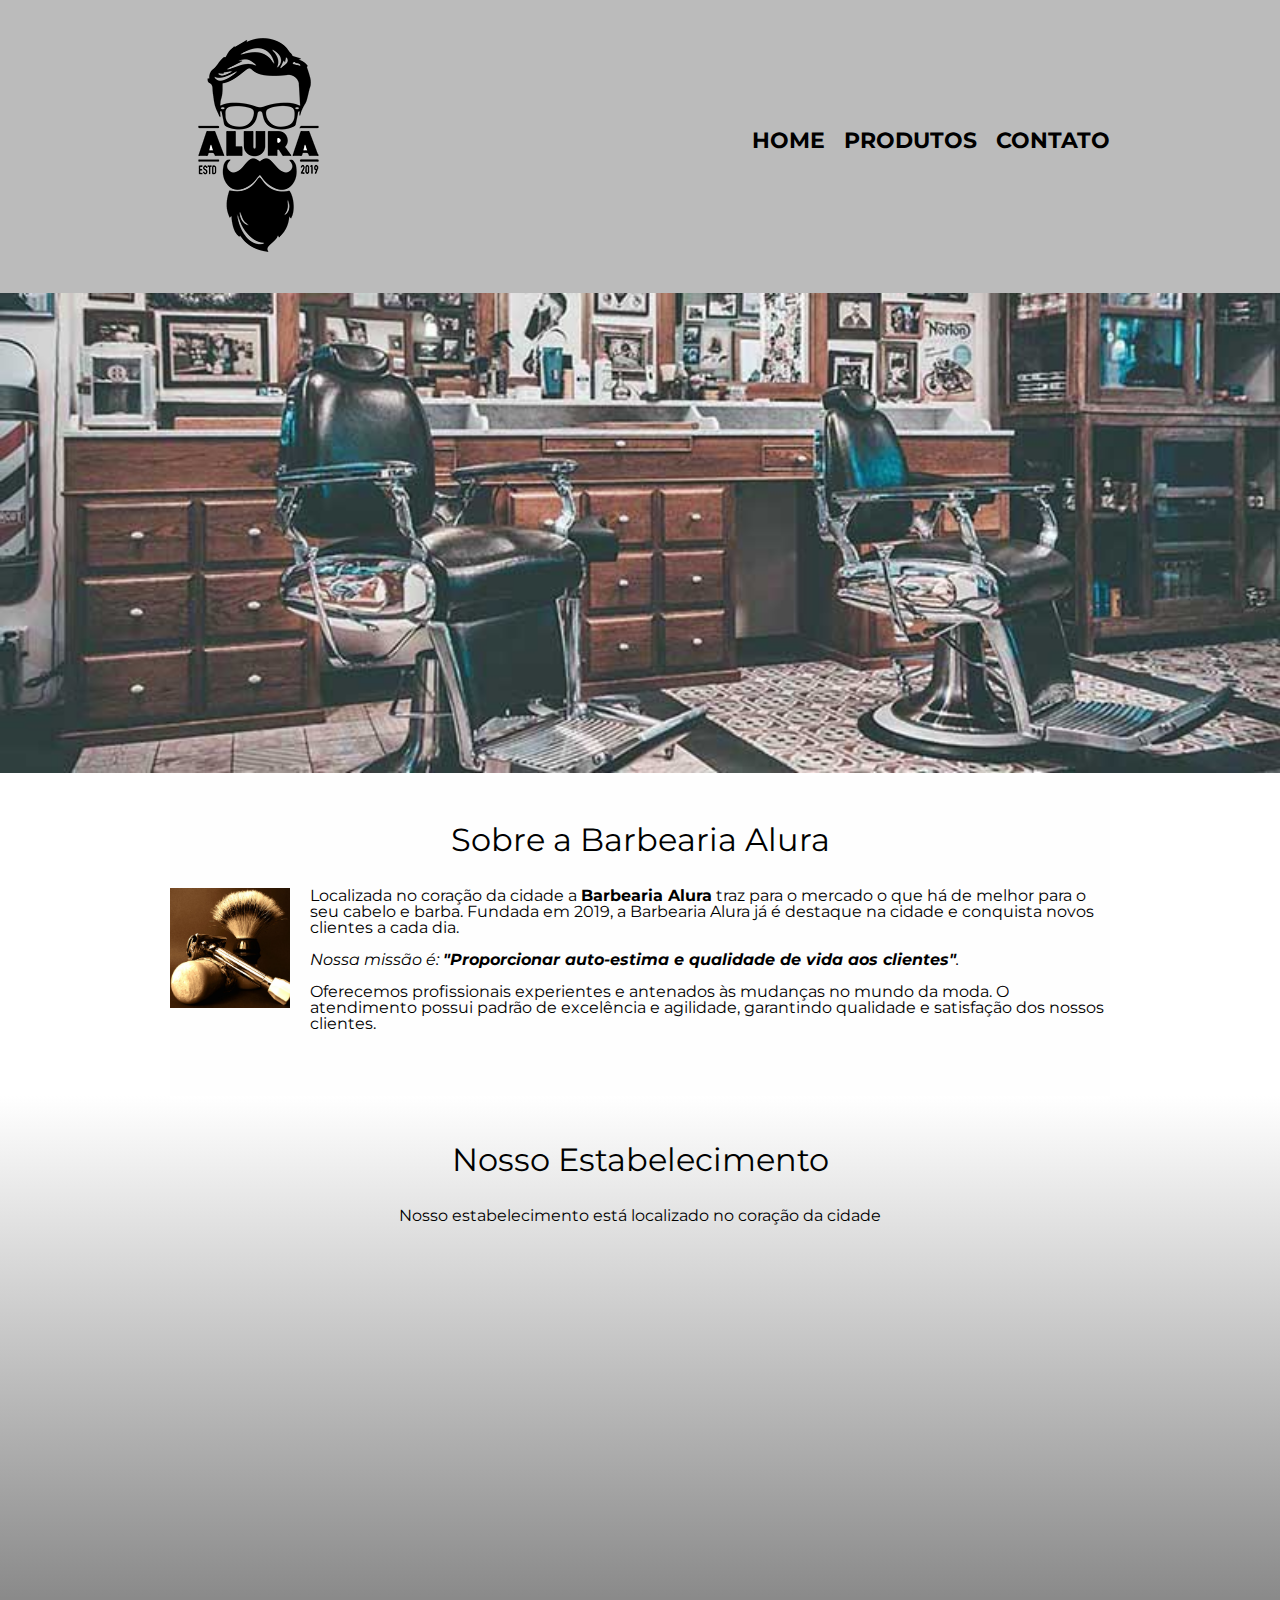
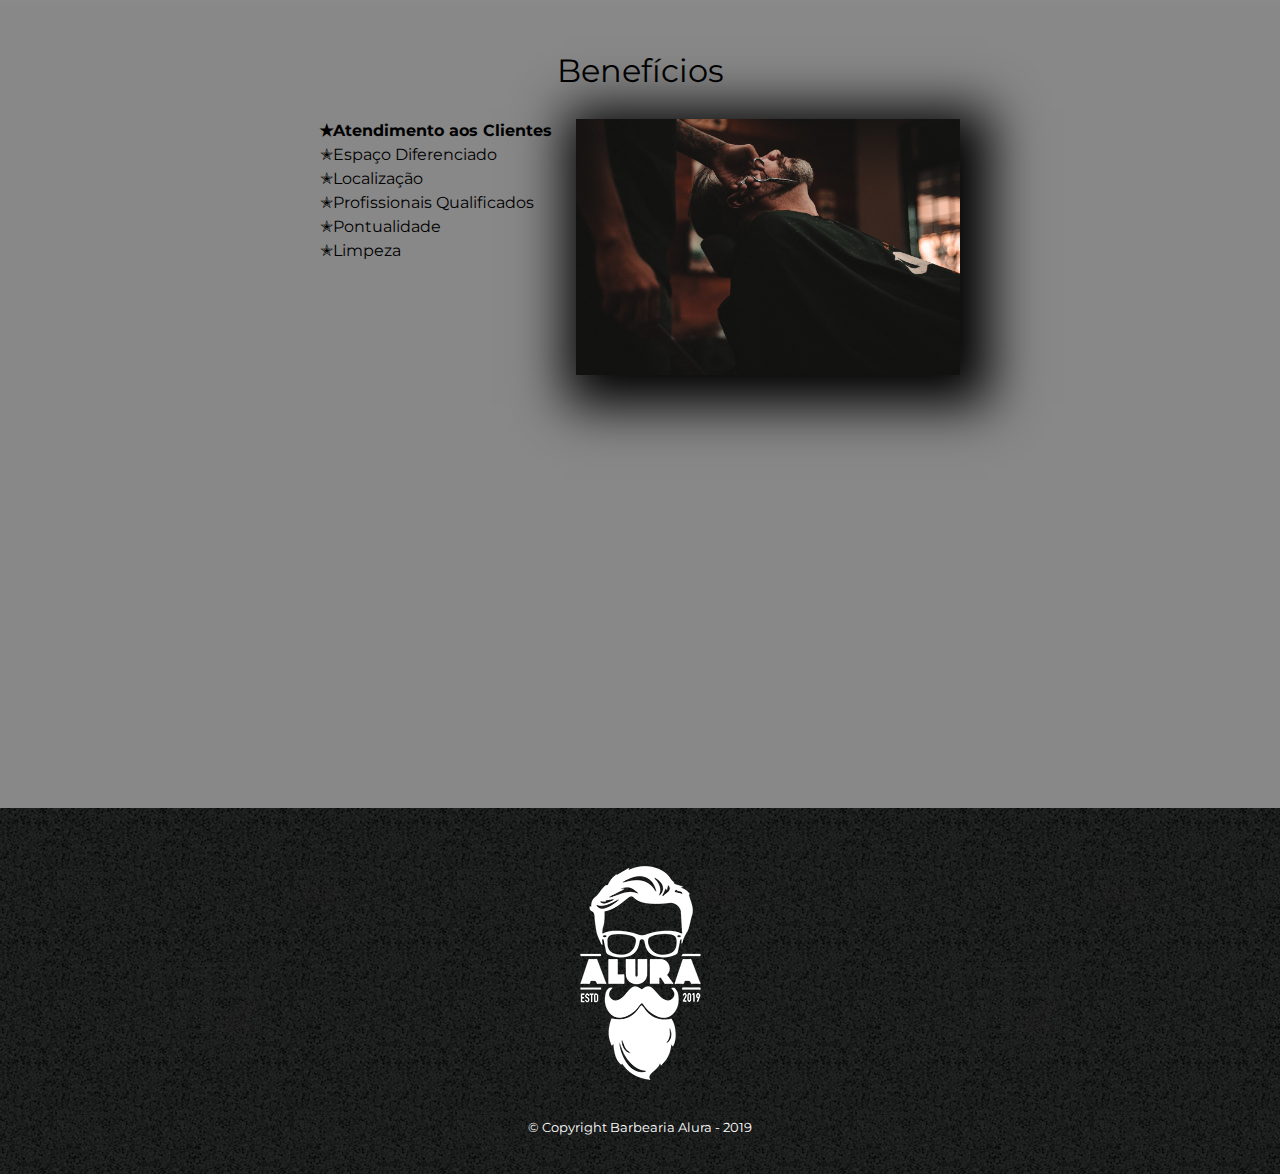
==== index.html @ e537988f "initial commit" ====
<!DOCTYPE html>
<html lang = "pt-br">
    <head>
        <meta charset="UTF-8">
        <meta name="viewport" content="width=device-width">
        <title>Barbearia Alura</title>
        <link rel="stylesheet" href="reset.css">
        <link rel="stylesheet" href="style.css">
        <link rel="preconnect" href="https://fonts.googleapis.com">
        <link  rel="preconnect" href="https://fonts.gstatic.com" crossorigin>
        <link href="https://fonts.googleapis.com/css2?family=Montserrat:ital,wght@1,300&display=swap" 
            rel="stylesheet">
    </head>
    <body>
        <header>
            <div class="caixa">
                <h1><img src="logo.png"></h1>
                <nav>
                    <ul>
                        <li><a href="index.html">Home</a></li>
                        <li><a href="produtos.html">Produtos</a></li>
                        <li><a href="contato.html">Contato</a></li>
                    </ul>
                </nav>
            </div>
        </header>
        <img class="banner" src="banner.jpg">
        <main>
            <section class="principal">
                <h2 class="titulo-principal"> Sobre a Barbearia Alura</h2>

                <img class="utensilios" src="utensilios.jpg" alt="Utencilios de um barbeiro">

                <p > Localizada no coração da cidade a <strong>Barbearia Alura</strong> 
                    traz para o mercado o que há de melhor para o seu 
                    cabelo e barba. Fundada em 2019, a Barbearia Alura já é destaque na cidade e 
                    conquista novos clientes a cada dia.</p>
            
                <p class="missao";><em> Nossa missão é: <strong>"Proporcionar auto-estima e qualidade de 
                    vida aos clientes"</strong>.</em></p>
            
                <p>Oferecemos profissionais experientes e antenados às mudanças no mundo da moda. 
                    O atendimento possui padrão de 
                    excelência e agilidade, garantindo qualidade e satisfação dos nossos clientes.</p>
            </section>
            <section class="mapa">
                <h3 class="titulo-principal"> Nosso Estabelecimento</h3>
                <p>Nosso estabelecimento está localizado no coração da cidade</p>
                <div class="mapa-conteudo">
                    <iframe src="https://www.google.com/maps/embed?pb=!1m18!1m12!1m3!1d3656.4498404748924!2d-46.63452058547944!3d-23.588194784669497!2m3!1f0!2f0!3f0!3m2!1i1024!2i768!4f13.1!3m3!1m2!1s0x94ce5a2b2ed7f3a1%3A0xab35da2f5ca62674!2sCaelum%20-%20Education%20and%20Innovation!5e0!3m2!1sen!2sbr!4v1675810304551!5m2!1sen!2sbr" 
                    width="100%" height="300" style="border:0;" allowfullscreen="" loading="lazy" 
                    referrerpolicy="no-referrer-when-downgrade"></iframe>
                </div>
            </section>
            <section class="beneficios">
                <h3 class="titulo-principal">Benefícios</h3>
                <div class="conteudo-beneficios">
                    <ul class="lista-beneficios">
                        <li class="itens">Atendimento aos Clientes</li>
                        <li class="itens">Espaço Diferenciado</li>
                        <li class="itens">Localização</li>
                        <li class="itens">Profissionais Qualificados</li>
                        <li class="itens">Pontualidade</li>
                        <li class="itens">Limpeza</li>
                    </ul><img class="imagem-beneficios" src="beneficios.jpg">
                </div>
                <div class="video">
                    <iframe width="100%" height="315" src="https://www.youtube.com/embed/wcVVXUV0YUY" 
                        frameborder="0" allow="accelerometer; autoplay; encrypted-media; 
                        gyroscope; picture-in-picture" allowfullscreen></iframe>
                </div>
            </section>
        </main>
    <footer>
        <img src="logo-branco.png">
        <p class="copyrigth">&copy; Copyright Barbearia Alura - 2019</p>
    </footer>
    </body>
</html>
---- style.css ----
body{
    font-family: 'Montserrat', sans-serif;
}
header{
    background: #BBBBBB;
    padding: 20px 0;
}
.caixa{
    position: relative;
    width: 940px;
    margin: 0 auto;
}
nav{
    position: absolute;
    top: 110px;
    right: 0;
}
nav li{
    display: inline;
    margin: 0 0 0 15px;
}

nav a{
    text-transform: uppercase;
    color: black;
    font-weight: bold;
    font-size: 22px;
    text-decoration: none;
}
nav a:hover{
    color: #C78C19;
    text-decoration: underline;
}
.produtos{
    width: 940px;
    margin: 0 auto;
    padding: 50px 0 ;
}
.produtos li{
    display: inline-block;
    text-align: center;
    width: 30%;
    vertical-align: top;
    margin: 0 1.5%;
    padding: 30px 20px;
    box-sizing: border-box;
    border: 2px solid #000000;
    border-radius: 10px;
}
.produtos li:hover {
    border-color: #C78C19;
}
.produtos li:active{
    border-color: #088C19;
}
.produtos li:hover h2{
    font-size: 34px;
}
.produtos h2{
    font-size: 34x;
}
.produto-descricao{
    font-size: 18px;
}
.produto-preco{
    font-size: 22px;
    font-weight: bold;
    margin-top: 10px;
}
footer{
    text-align: center;
    background: url(bg.jpg);
    padding: 40px 0;
}
.copyrigth{
    color: #FFFF;
    font-size: 13px;
    margin: 20px 0 0;
}
form{
    margin: 40px 0;
}
form label, form legend{
    display: block;
    font-size: 20px;
    margin: 0 0 10px;
}
.input-padrao{
    display: block;
    margin: 0 0 20px;
    padding: 10px 25px;
    width: 50%;
}
.checkbox{
    margin: 20px 0;
}
.enviar{
    width: 40%;
    padding: 15px 0;
    background: orange;
    color: white;
    font-weight: bold;
    font-size: 18px;
    border: none;
    border-radius: 5px;
    transition: 1s all;
    cursor: pointer;
}
.enviar:hover{
    background: darkorange;
    transform: scale(1.2);
}
table{
    margin: 20px 0 40px;
}
thead{
    background: #555555;
    color: white;
    font-weight: bold;
}
td, th{
    border: 1px solid #000000;
    padding: 8px 15px;
}
/* CSS da página inicial*/
.banner{
    width: 100%;
}
.titulo-principal{
    text-align: center;
    font-size: 2em;
    margin: 0 0 1em;
    clear: left;
}
.principal{
    padding: 3em 0;
	background: #FEFEFE;
	width: 940px;
	margin: 0 auto;
}
.principal p{
    margin: 0 0 1em;
}
.principal strong{
    font-weight: bold;
}
.principal em{
    font-style: italic;
}
.utensilios{
    width: 120px;
    float: left;
    margin: 0 20px 20px 0;
}
.mapa{
    padding: 3em 0;
    background: linear-gradient(#FFFFFF,#888888);

}
.mapa-conteudo{
    width: 940px;
	margin: 0 auto;
}
.mapa p{
    margin: 0 0 2em;
    text-align: center;
}
.beneficios{
    padding: 3em 0; 
    background: #888888;
}
.conteudo-beneficios{
    width: 640px;
    margin: 0 auto;
}
.lista-beneficios{
    width: 40%;
    display: inline-block;
    vertical-align: top;
}
.itens{
    line-height: 1.5;
}
.itens:first-child{
    font-weight: bold;
}
.itens:before{
    content: "✭";
}
.imagem-beneficios{
    width: 60%; 
    opacity: 1;
    transition: 400ms;
    box-shadow:10px 10px 50px 20px #000000;
}
.imagem-beneficios:hover{
    opacity: 0.3;
}
.video{
    width: 560px;
    margin: 2em auto;
}
@media screen and (max-width:480px){
    .caixa, .principal, .conteudo-beneficios, .mapa-conteudo, .vide{
        width: auto;
    }
    h1{
        text-align: center;
    }
    nav{
        position: static;
    }.lista-beneficios, .imagem-beneficios, .produtos{
        width: 100%;
    }
    .produtos li{
        width: 100%;
    }
    form{
        margin: 40px auto;
    }
    .input-padrao{
        display: block;
        margin: 0 0 auto;
        padding: auto;
        width: auto;
    }
}
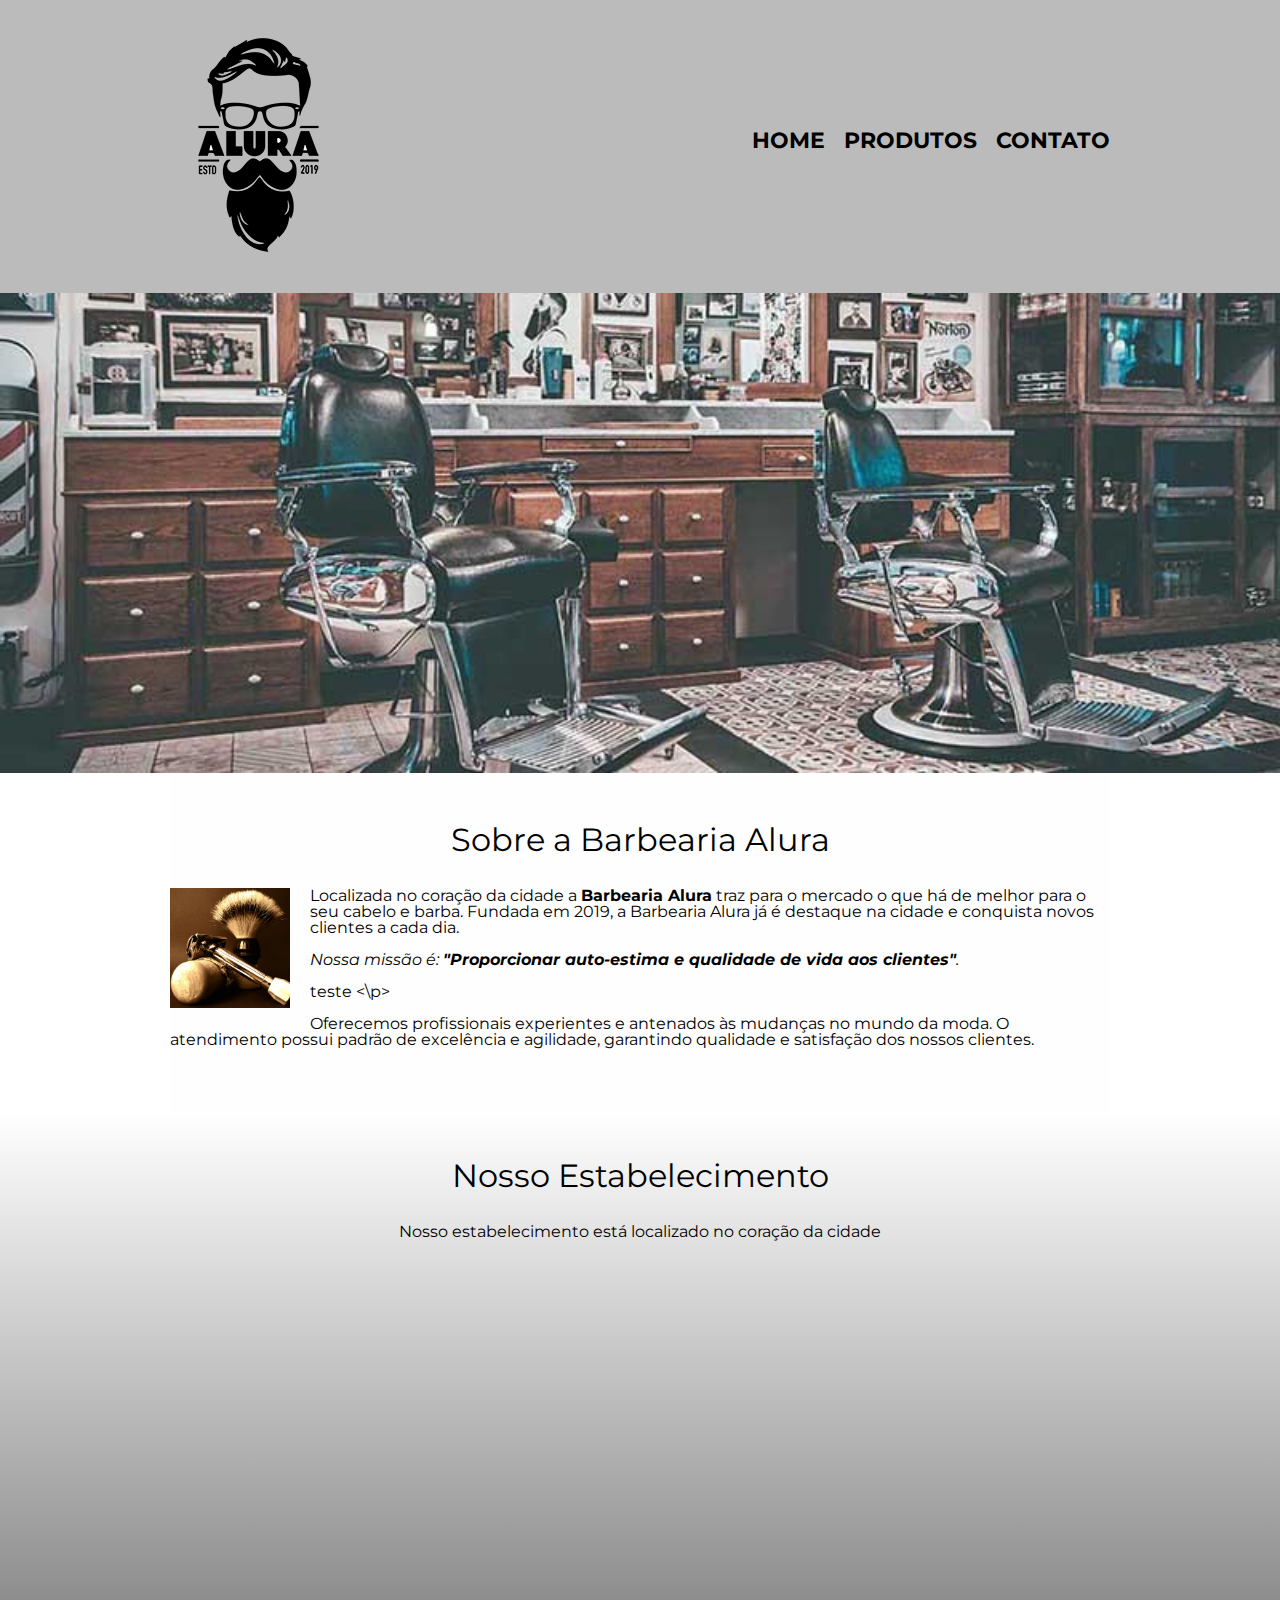
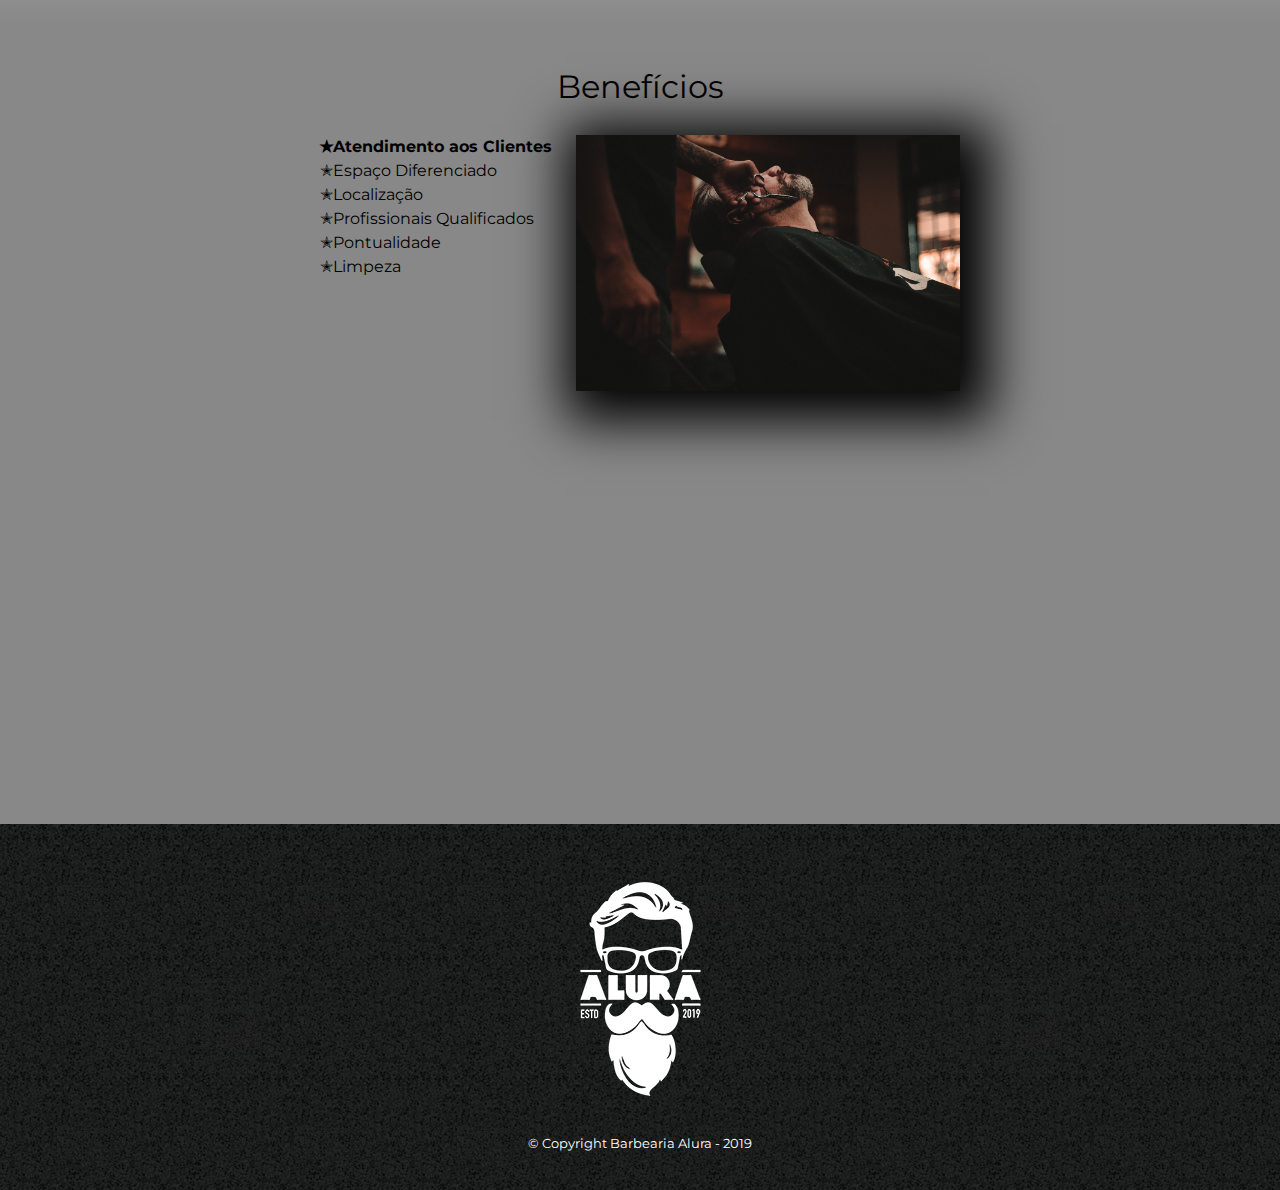
==== commit f73c9be1: "Update index.html" ====
--- a/index.html
+++ b/index.html
@@ -38,6 +38,8 @@
             
                 <p class="missao";><em> Nossa missão é: <strong>"Proporcionar auto-estima e qualidade de 
                     vida aos clientes"</strong>.</em></p>
+                
+                <p> teste <\p>
             
                 <p>Oferecemos profissionais experientes e antenados às mudanças no mundo da moda. 
                     O atendimento possui padrão de 
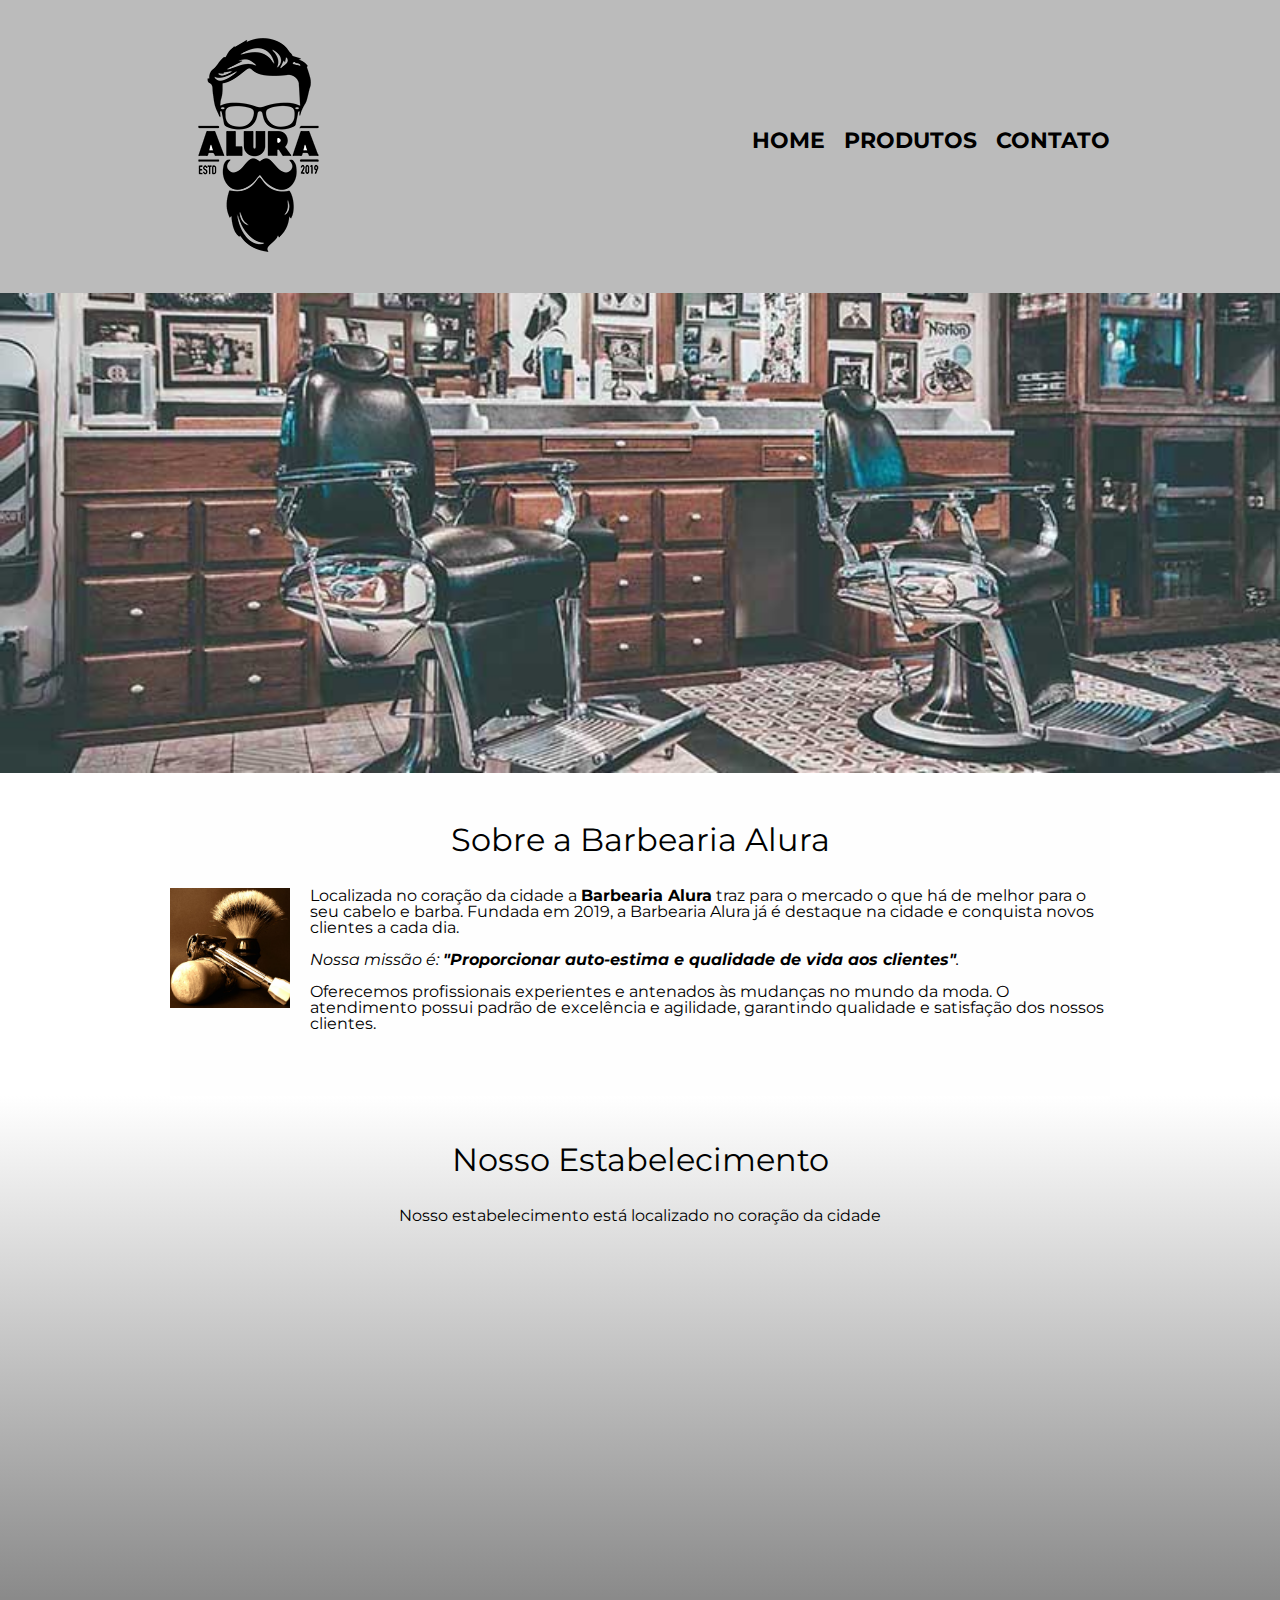
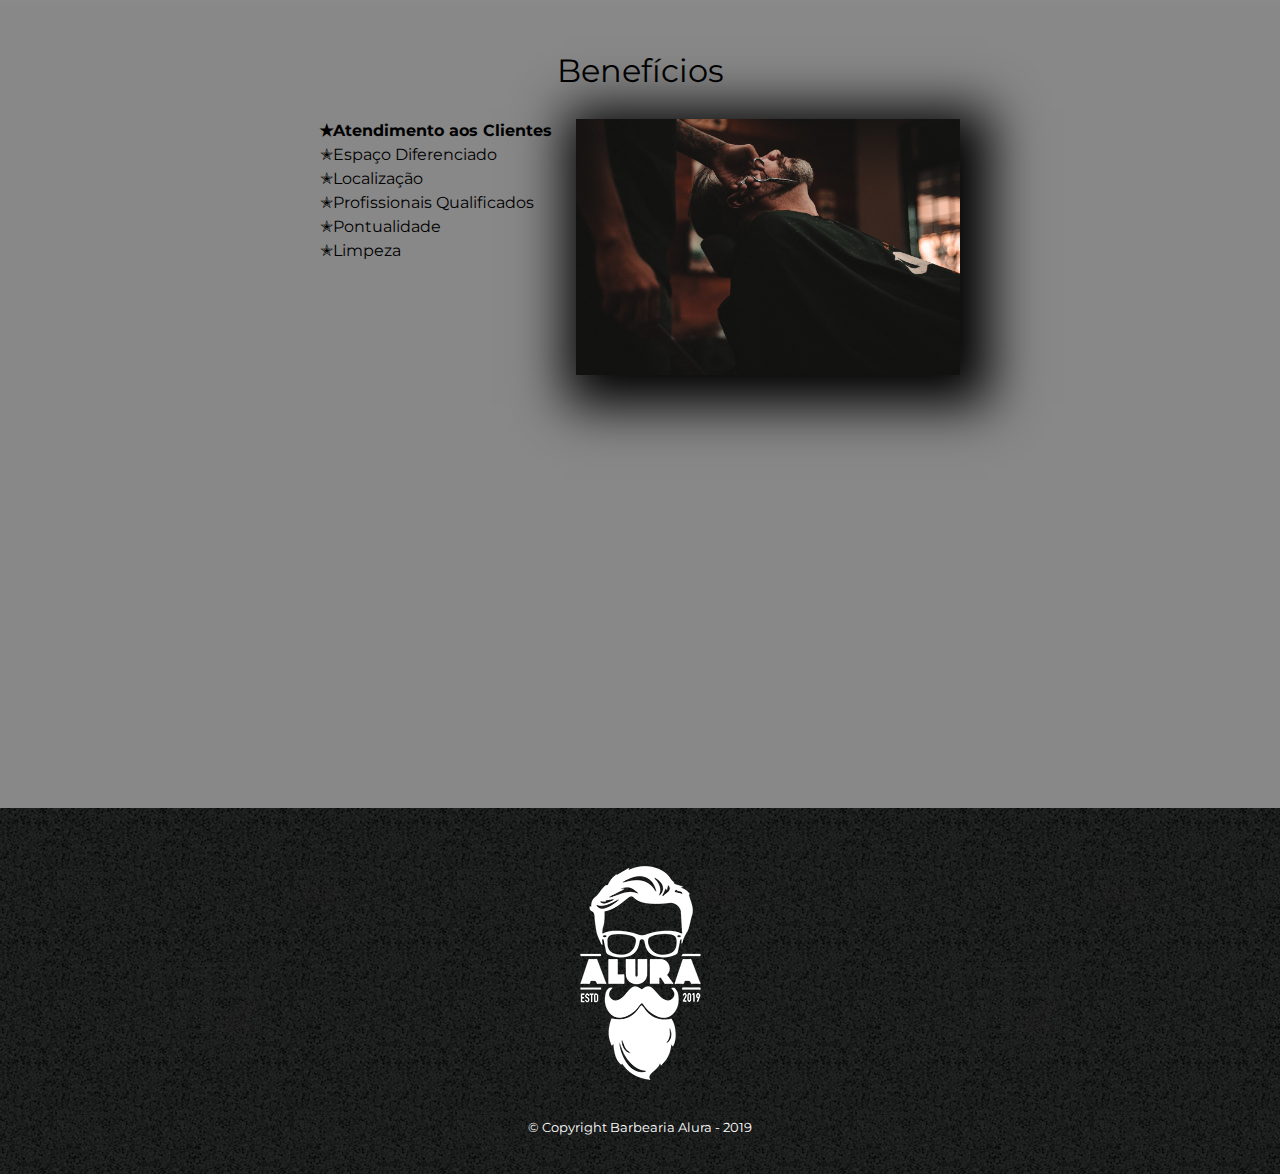
==== commit 247d1017: "update index" ====
--- a/index.html
+++ b/index.html
@@ -39,8 +39,7 @@
                 <p class="missao";><em> Nossa missão é: <strong>"Proporcionar auto-estima e qualidade de 
                     vida aos clientes"</strong>.</em></p>
                 
-                <p> teste <\p>
-            
+                           
                 <p>Oferecemos profissionais experientes e antenados às mudanças no mundo da moda. 
                     O atendimento possui padrão de 
                     excelência e agilidade, garantindo qualidade e satisfação dos nossos clientes.</p>
